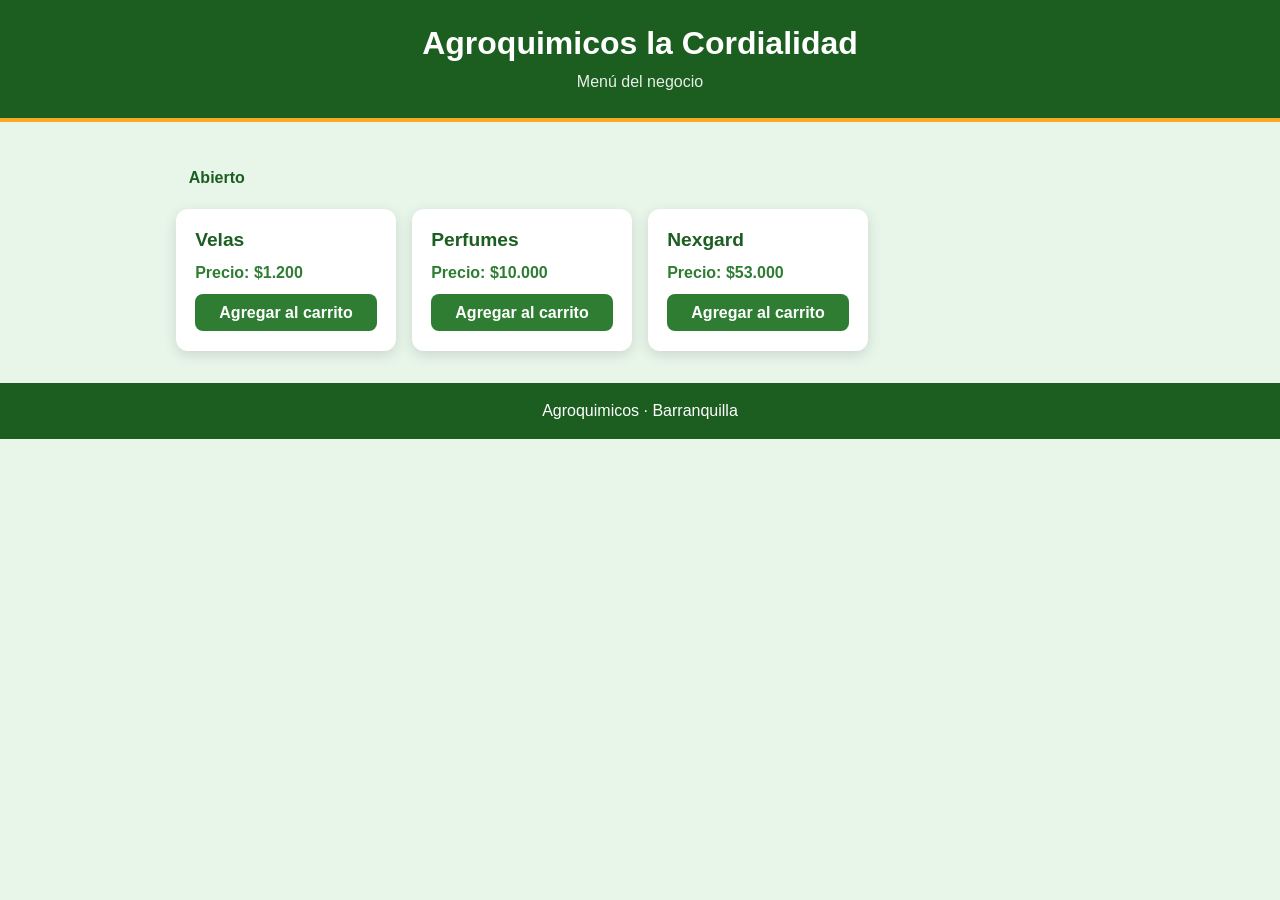
==== menu-negocio.html @ bdeda613 "Agrega diseño común a todas las interfaces (H2)" ====
<!DOCTYPE html>
<html lang="es">
<head>
    <meta charset="UTF-8">
    <meta name="viewport" content="width=device-width, initial-scale=1.0">
    <title>Menu Del Negocio</title>
    <link rel="stylesheet" href="css/style.css">
</head>
<body>
    <header class="site-header">
        <h1>Agroquimicos la Cordialidad</h1>
        <p>Menú del negocio</p>
    </header>

    <main>
        <p class="estado-negocio">Abierto</p>
        <ul class="menu-productos">
            <li>
                <h2>Velas</h2>
                <span class="precio">Precio: $1.200</span>
                <button>Agregar al carrito</button>
            </li>

            <li>
                <h2>Perfumes</h2>
                <span class="precio">Precio: $10.000</span>
                <button>Agregar al carrito</button>
            </li>

            <li>
                <h2>Nexgard</h2>
                <span class="precio">Precio: $53.000</span>
                <button>Agregar al carrito</button>
            </li>
        </ul>
    </main>

    <footer class="site-footer">
        <p>Agroquimicos · Barranquilla</p>
    </footer>
</body>
</html>
---- css/style.css ----
/* ==========================================================
   AgroQuimicos La Cordialidad - Estilos globales (H2)
   Diseño común para todas las interfaces
   ========================================================== */

/* ---------- Variables ---------- */
:root {
    --verde-oscuro: #1b5e20;
    --verde: #2e7d32;
    --verde-claro: #e8f5e9;
    --acento: #f9a825;
    --texto: #263238;
    --gris: #607d8b;
    --borde: #dfe5e0;
    --blanco: #ffffff;
    --radio: 12px;
    --sombra: 0 4px 14px rgba(0, 0, 0, 0.12);
}

/* ---------- Base ---------- */
* { box-sizing: border-box; }

body {
    background-image: url("../img/images.jpg");
    background-size: cover;
    background-position: center;
    background-repeat: no-repeat;
    background-attachment: fixed;
    background-color: var(--verde-claro);
    min-height: 100vh;
    margin: 0;
    font-family: "Segoe UI", Roboto, Arial, sans-serif;
    color: var(--texto);
    line-height: 1.5;
}

h1, h2, h3 { margin: 0 0 .5rem; line-height: 1.2; }

/* ---------- Encabezado y pie ---------- */
.site-header {
    background: var(--verde-oscuro);
    color: var(--blanco);
    text-align: center;
    padding: 1.5rem 1rem;
    border-bottom: 4px solid var(--acento);
}
.site-header h1 { font-size: 2rem; }
.site-header p { margin: 0; opacity: .9; }

.site-footer {
    background: var(--verde-oscuro);
    color: var(--blanco);
    text-align: center;
    padding: 1rem;
    margin-top: 2rem;
}
.site-footer p { margin: 0; }

/* ---------- Contenedor principal ---------- */
main, .contenedor {
    max-width: 960px;
    margin: 1.5rem auto;
    padding: 0 1rem;
}

/* ---------- Tarjetas ---------- */
.negocio-caja, .tarjeta, .pedidos-container {
    background: var(--blanco);
    border-radius: var(--radio);
    box-shadow: var(--sombra);
    padding: 1.5rem;
}
.negocio-caja { text-align: center; }
.negocio-caja img {
    max-width: 180px;
    height: auto;
    border-radius: var(--radio);
}

/* ---------- Botones ---------- */
button, .boton-menu {
    background: var(--verde);
    color: var(--blanco);
    border: none;
    border-radius: 8px;
    padding: .6rem 1.2rem;
    font-size: 1rem;
    font-weight: 600;
    cursor: pointer;
    transition: background .2s, transform .1s;
}
button:hover, .boton-menu:hover { background: var(--verde-oscuro); }
button:active, .boton-menu:active { transform: scale(.97); }
button:focus-visible, input:focus-visible, textarea:focus-visible {
    outline: 3px solid var(--acento);
    outline-offset: 2px;
}

/* ---------- Formularios (buscador y checkout) ---------- */
label { display: block; font-weight: 600; margin-bottom: .3rem; }

input[type="search"], input[type="tel"], input[type="text"], textarea {
    width: 100%;
    padding: .6rem .8rem;
    border: 1px solid var(--borde);
    border-radius: 8px;
    font: inherit;
    background: var(--blanco);
}
textarea { min-height: 90px; resize: vertical; }

.campo { margin-bottom: 1rem; }

/* ---------- Menú de productos ---------- */
.menu-productos {
    list-style: none;
    margin: 0;
    padding: 0;
    display: grid;
    grid-template-columns: repeat(auto-fill, minmax(220px, 1fr));
    gap: 1rem;
}
.menu-productos li {
    background: var(--blanco);
    border-radius: var(--radio);
    box-shadow: var(--sombra);
    padding: 1.2rem;
    display: flex;
    flex-direction: column;
    gap: .6rem;
}
.menu-productos h2 { font-size: 1.2rem; color: var(--verde-oscuro); margin: 0; }
.precio { font-weight: 700; color: var(--verde); }
.estado-negocio {
    display: inline-block;
    background: var(--verde-claro);
    color: var(--verde-oscuro);
    padding: .2rem .8rem;
    border-radius: 999px;
    font-weight: 600;
    margin-bottom: 1rem;
}

/* ---------- Tabla de pedidos ---------- */
.pedidos-container { width: 100%; overflow-x: auto; }

table {
    width: 100%;
    border-collapse: collapse;
    min-width: 500px;
}
caption {
    font-weight: bold;
    font-size: 1.2rem;
    margin-bottom: 10px;
    text-align: left;
}
th, td { padding: 12px 15px; text-align: left; border-bottom: 1px solid var(--borde); }
th { background-color: var(--verde-claro); color: var(--verde-oscuro); }
tbody tr:hover { background: #f6faf6; }

.estado { padding: 5px 10px; border-radius: 12px; font-size: .85rem; font-weight: bold; }
.preparando { background-color: #fff3cd; color: #856404; }

/* ---------- Responsive ---------- */
@media (max-width: 600px) {
    .site-header h1 { font-size: 1.5rem; }
    .negocio-caja, .tarjeta, .pedidos-container { padding: 1rem; }
}
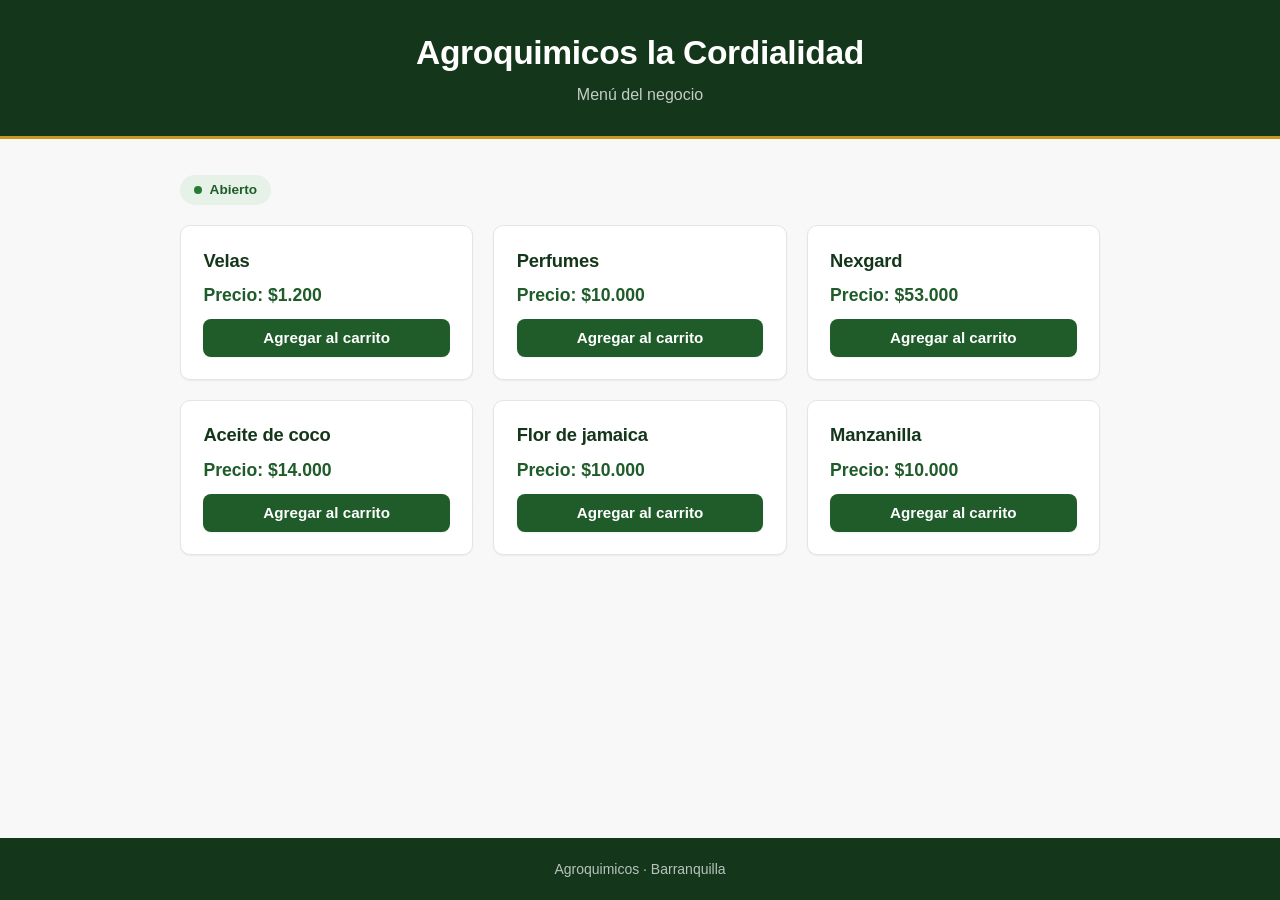
==== commit 97a7d830: "condimentos agregados con su precio e informacion" ====
--- a/menu-negocio.html
+++ b/menu-negocio.html
@@ -32,6 +32,24 @@
                 <span class="precio">Precio: $53.000</span>
                 <button>Agregar al carrito</button>
             </li>
+
+            <li>
+                <h2>Aceite de coco</h2>
+                <span class="precio">Precio: $14.000</span>
+                <button>Agregar al carrito</button>
+            </li>
+
+            <li>
+                <h2>Flor de jamaica</h2>
+                <span class="precio">Precio: $10.000</span>
+                <button>Agregar al carrito</button>
+            </li>
+
+            <li>
+                <h2>Manzanilla</h2>
+                <span class="precio">Precio: $10.000</span>
+                <button>Agregar al carrito</button>
+            </li>
         </ul>
     </main>
 
--- a/css/style.css
+++ b/css/style.css
@@ -1,169 +1,221 @@
 /* ==========================================================
    AgroQuimicos La Cordialidad - Estilos globales (H2)
-   Diseño común para todas las interfaces
+   Sistema de diseño común para todas las interfaces
    ========================================================== */
 
 /* ---------- Variables ---------- */
 :root {
-    --verde-oscuro: #1b5e20;
-    --verde: #2e7d32;
-    --verde-claro: #e8f5e9;
-    --acento: #f9a825;
-    --texto: #263238;
-    --gris: #607d8b;
-    --borde: #dfe5e0;
-    --blanco: #ffffff;
-    --radio: 12px;
-    --sombra: 0 4px 14px rgba(0, 0, 0, 0.12);
+    --verde-900: #14361a;
+    --verde-700: #1f5c2a;
+    --verde-600: #277a36;
+    --verde-100: #e6f2e8;
+    --verde-50:  #f4f8f5;
+    --fondo:     #f6f7f6;
+    --superficie:#ffffff;
+    --texto:     #1c2420;
+    --texto-suave: #5e6b64;
+    --borde:     #e2e7e3;
+    --acento:    #c9971c;
+    --radio:     10px;
+    --sombra-sm: 0 1px 2px rgba(16, 24, 20, .06);
+    --sombra-md: 0 4px 16px rgba(16, 24, 20, .08);
+    --fuente: "Inter", "Segoe UI", Roboto, "Helvetica Neue", Arial, sans-serif;
 }
 
 /* ---------- Base ---------- */
-* { box-sizing: border-box; }
+*, *::before, *::after { box-sizing: border-box; }
 
 body {
-    background-image: url("../img/images.jpg");
-    background-size: cover;
-    background-position: center;
-    background-repeat: no-repeat;
-    background-attachment: fixed;
-    background-color: var(--verde-claro);
+    margin: 0;
     min-height: 100vh;
-    margin: 0;
-    font-family: "Segoe UI", Roboto, Arial, sans-serif;
+    display: flex;
+    flex-direction: column;
+    font-family: var(--fuente);
+    font-size: 16px;
+    line-height: 1.6;
     color: var(--texto);
-    line-height: 1.5;
-}
-
-h1, h2, h3 { margin: 0 0 .5rem; line-height: 1.2; }
-
-/* ---------- Encabezado y pie ---------- */
+    background:
+        linear-gradient(rgba(246, 247, 246, .88), rgba(246, 247, 246, .88)),
+        url("../img/images.jpg") center / cover fixed no-repeat;
+    -webkit-font-smoothing: antialiased;
+}
+
+h1, h2, h3 { margin: 0 0 .5rem; line-height: 1.25; letter-spacing: -.01em; }
+a { color: inherit; text-decoration: none; }
+
+/* ---------- Encabezado ---------- */
 .site-header {
-    background: var(--verde-oscuro);
-    color: var(--blanco);
+    background: var(--verde-900);
+    color: #fff;
     text-align: center;
-    padding: 1.5rem 1rem;
-    border-bottom: 4px solid var(--acento);
-}
-.site-header h1 { font-size: 2rem; }
-.site-header p { margin: 0; opacity: .9; }
-
+    padding: 2rem 1rem 1.8rem;
+    border-bottom: 3px solid var(--acento);
+}
+.site-header h1 { font-size: clamp(1.5rem, 3.5vw, 2.1rem); font-weight: 700; }
+.site-header p  { margin: 0; font-size: 1rem; color: rgba(255, 255, 255, .75); }
+
+/* ---------- Contenido ---------- */
+main {
+    flex: 1;
+    width: 100%;
+    max-width: 960px;
+    margin: 2.25rem auto;
+    padding: 0 1.25rem;
+}
+main > h2 {
+    font-size: 1.35rem;
+    font-weight: 700;
+    color: var(--verde-900);
+    margin-bottom: 1.1rem;
+}
+
+/* ---------- Pie ---------- */
 .site-footer {
-    background: var(--verde-oscuro);
-    color: var(--blanco);
+    background: var(--verde-900);
+    color: rgba(255, 255, 255, .7);
     text-align: center;
-    padding: 1rem;
-    margin-top: 2rem;
+    padding: 1.25rem 1rem;
+    font-size: .875rem;
 }
 .site-footer p { margin: 0; }
-
-/* ---------- Contenedor principal ---------- */
-main, .contenedor {
-    max-width: 960px;
-    margin: 1.5rem auto;
-    padding: 0 1rem;
-}
 
 /* ---------- Tarjetas ---------- */
 .negocio-caja, .tarjeta, .pedidos-container {
-    background: var(--blanco);
+    background: var(--superficie);
+    border: 1px solid var(--borde);
     border-radius: var(--radio);
-    box-shadow: var(--sombra);
-    padding: 1.5rem;
+    box-shadow: var(--sombra-md);
+    padding: 2rem;
 }
 .negocio-caja { text-align: center; }
 .negocio-caja img {
-    max-width: 180px;
+    width: 150px;
+    max-width: 100%;
     height: auto;
     border-radius: var(--radio);
-}
+    box-shadow: var(--sombra-sm);
+}
+.negocio-caja h3 { margin-top: 1rem; font-size: 1.2rem; color: var(--verde-900); }
+.negocio-caja form { margin: 1.5rem auto; max-width: 520px; text-align: left; }
 
 /* ---------- Botones ---------- */
 button, .boton-menu {
-    background: var(--verde);
-    color: var(--blanco);
-    border: none;
+    display: inline-block;
+    background: var(--verde-700);
+    color: #fff;
+    border: 0;
     border-radius: 8px;
-    padding: .6rem 1.2rem;
-    font-size: 1rem;
-    font-weight: 600;
+    padding: .65rem 1.3rem;
+    font: 600 .95rem var(--fuente);
     cursor: pointer;
-    transition: background .2s, transform .1s;
-}
-button:hover, .boton-menu:hover { background: var(--verde-oscuro); }
-button:active, .boton-menu:active { transform: scale(.97); }
+    box-shadow: var(--sombra-sm);
+    transition: background .2s, box-shadow .2s;
+}
+button:hover, .boton-menu:hover { background: var(--verde-900); box-shadow: var(--sombra-md); }
 button:focus-visible, input:focus-visible, textarea:focus-visible {
-    outline: 3px solid var(--acento);
-    outline-offset: 2px;
-}
-
-/* ---------- Formularios (buscador y checkout) ---------- */
-label { display: block; font-weight: 600; margin-bottom: .3rem; }
+    outline: 3px solid rgba(39, 122, 54, .35);
+    outline-offset: 1px;
+}
+.negocio-caja form button { margin-top: .75rem; }
+.negocio-caja a { display: inline-block; margin-top: .5rem; }
+
+/* ---------- Formularios ---------- */
+label { display: block; margin-bottom: .35rem; font-size: .9rem; font-weight: 600; color: var(--texto); }
 
 input[type="search"], input[type="tel"], input[type="text"], textarea {
     width: 100%;
-    padding: .6rem .8rem;
+    padding: .7rem .9rem;
     border: 1px solid var(--borde);
     border-radius: 8px;
+    background: #fff;
     font: inherit;
-    background: var(--blanco);
-}
-textarea { min-height: 90px; resize: vertical; }
-
-.campo { margin-bottom: 1rem; }
+    color: var(--texto);
+    transition: border-color .2s, box-shadow .2s;
+}
+input:hover, textarea:hover { border-color: #c5cfc8; }
+input:focus, textarea:focus { border-color: var(--verde-600); }
+textarea { min-height: 100px; resize: vertical; }
+::placeholder { color: #98a39c; }
+
+.campo { margin-bottom: 1.25rem; }
 
 /* ---------- Menú de productos ---------- */
+.estado-negocio {
+    display: inline-flex;
+    align-items: center;
+    gap: .5rem;
+    margin: 0 0 1.25rem;
+    padding: .25rem .85rem;
+    background: var(--verde-100);
+    color: var(--verde-700);
+    border-radius: 999px;
+    font-weight: 600;
+    font-size: .85rem;
+}
+.estado-negocio::before {
+    content: "";
+    width: 8px; height: 8px;
+    border-radius: 50%;
+    background: var(--verde-600);
+}
+
 .menu-productos {
     list-style: none;
     margin: 0;
     padding: 0;
     display: grid;
-    grid-template-columns: repeat(auto-fill, minmax(220px, 1fr));
-    gap: 1rem;
+    grid-template-columns: repeat(auto-fill, minmax(230px, 1fr));
+    gap: 1.25rem;
 }
 .menu-productos li {
-    background: var(--blanco);
-    border-radius: var(--radio);
-    box-shadow: var(--sombra);
-    padding: 1.2rem;
     display: flex;
     flex-direction: column;
     gap: .6rem;
-}
-.menu-productos h2 { font-size: 1.2rem; color: var(--verde-oscuro); margin: 0; }
-.precio { font-weight: 700; color: var(--verde); }
-.estado-negocio {
+    background: var(--superficie);
+    border: 1px solid var(--borde);
+    border-radius: var(--radio);
+    box-shadow: var(--sombra-sm);
+    padding: 1.4rem;
+    transition: box-shadow .2s, border-color .2s;
+}
+.menu-productos li:hover { box-shadow: var(--sombra-md); border-color: #cbd6ce; }
+.menu-productos h2 { margin: 0; font-size: 1.15rem; color: var(--verde-900); }
+.precio { font-size: 1.1rem; font-weight: 700; color: var(--verde-700); }
+.menu-productos button { margin-top: auto; width: 100%; }
+
+/* ---------- Tabla de pedidos ---------- */
+.pedidos-container { overflow-x: auto; }
+
+table { width: 100%; min-width: 520px; border-collapse: collapse; }
+caption {
+    margin-bottom: .75rem;
+    text-align: left;
+    font-size: 1.25rem;
+    font-weight: 700;
+    color: var(--verde-900);
+}
+th, td { padding: 13px 16px; text-align: left; border-bottom: 1px solid var(--borde); }
+th {
+    background: var(--verde-50);
+    color: var(--texto-suave);
+    font-size: .75rem;
+    text-transform: uppercase;
+    letter-spacing: .06em;
+}
+tbody tr:hover { background: var(--verde-50); }
+
+.estado {
     display: inline-block;
-    background: var(--verde-claro);
-    color: var(--verde-oscuro);
-    padding: .2rem .8rem;
+    padding: .2rem .75rem;
     border-radius: 999px;
+    font-size: .8rem;
     font-weight: 600;
-    margin-bottom: 1rem;
-}
-
-/* ---------- Tabla de pedidos ---------- */
-.pedidos-container { width: 100%; overflow-x: auto; }
-
-table {
-    width: 100%;
-    border-collapse: collapse;
-    min-width: 500px;
-}
-caption {
-    font-weight: bold;
-    font-size: 1.2rem;
-    margin-bottom: 10px;
-    text-align: left;
-}
-th, td { padding: 12px 15px; text-align: left; border-bottom: 1px solid var(--borde); }
-th { background-color: var(--verde-claro); color: var(--verde-oscuro); }
-tbody tr:hover { background: #f6faf6; }
-
-.estado { padding: 5px 10px; border-radius: 12px; font-size: .85rem; font-weight: bold; }
-.preparando { background-color: #fff3cd; color: #856404; }
+}
+.preparando { background: #fdf3d6; color: #7a5900; }
 
 /* ---------- Responsive ---------- */
 @media (max-width: 600px) {
-    .site-header h1 { font-size: 1.5rem; }
-    .negocio-caja, .tarjeta, .pedidos-container { padding: 1rem; }
-}
+    .site-header { padding: 1.5rem 1rem 1.3rem; }
+    main { margin: 1.25rem auto; }
+    .negocio-caja, .tarjeta, .pedidos-container { padding: 1.25rem; }
+}
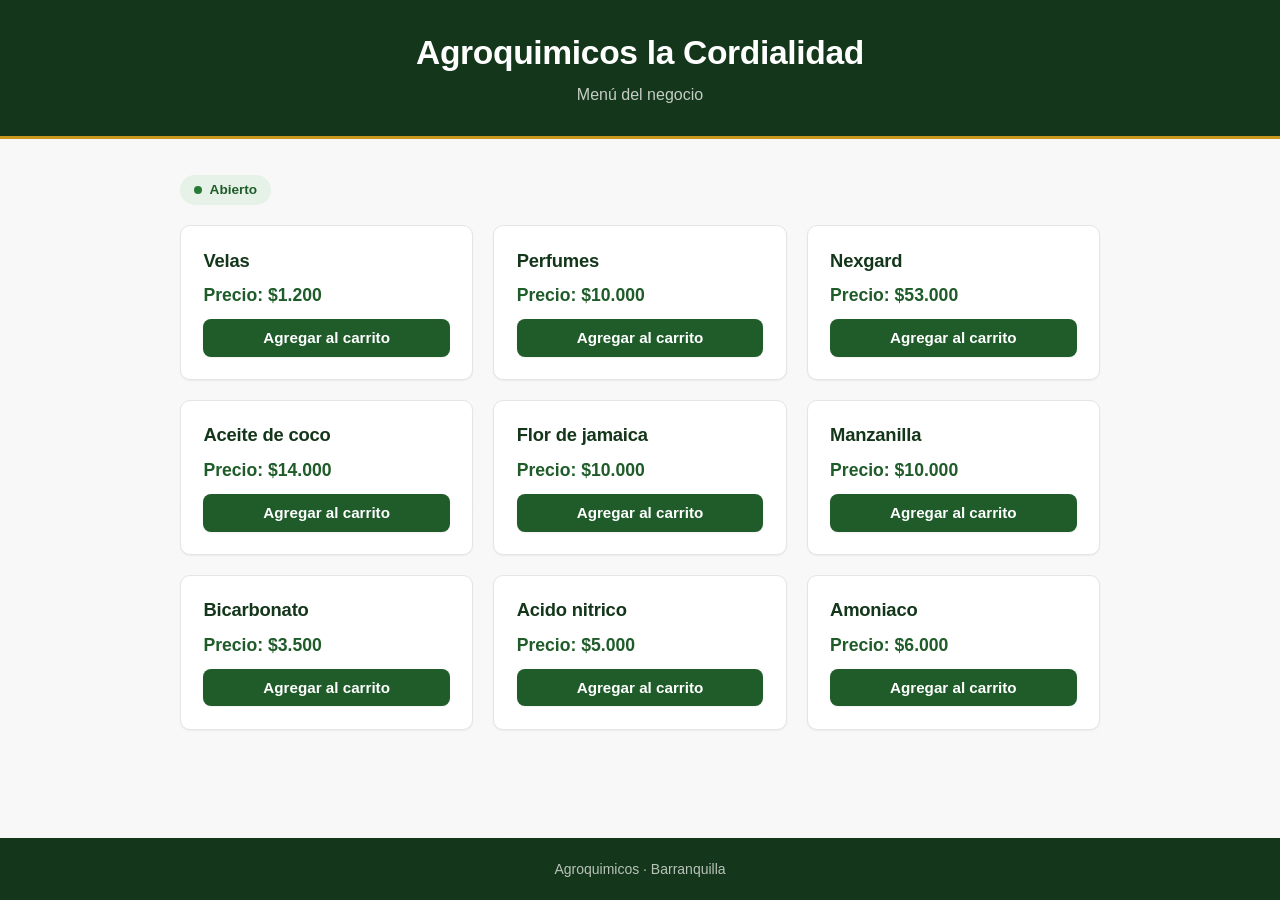
==== commit 356a3d4c: "Productos quimicos agregados" ====
--- a/menu-negocio.html
+++ b/menu-negocio.html
@@ -50,6 +50,24 @@
                 <span class="precio">Precio: $10.000</span>
                 <button>Agregar al carrito</button>
             </li>
+
+            <li>
+                <h2>Bicarbonato</h2>
+                <span class="precio">Precio: $3.500</span>
+                <button>Agregar al carrito</button>
+            </li>
+
+            <li>
+                <h2>Acido nitrico</h2>
+                <span class="precio">Precio: $5.000</span>
+                <button>Agregar al carrito</button>
+            </li>
+
+            <li>
+                <h2>Amoniaco</h2>
+                <span class="precio">Precio: $6.000</span>
+                <button>Agregar al carrito</button>
+            </li>
         </ul>
     </main>
 
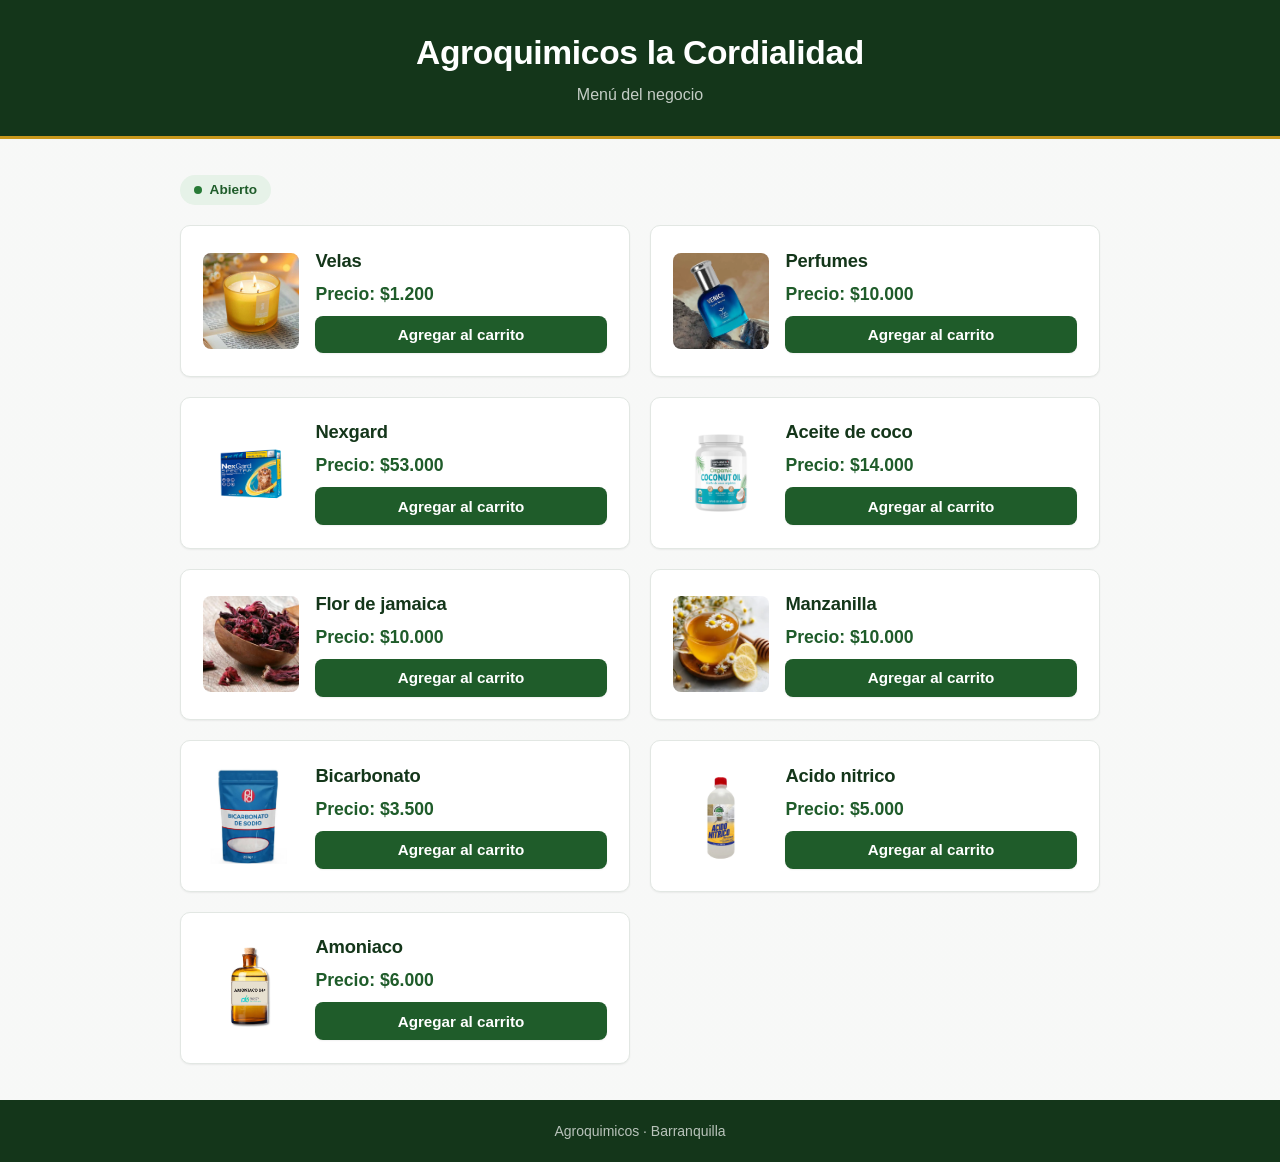
==== commit 087ae731: "Agrega fotos a los productos del menú" ====
--- a/menu-negocio.html
+++ b/menu-negocio.html
@@ -16,57 +16,84 @@
         <p class="estado-negocio">Abierto</p>
         <ul class="menu-productos">
             <li>
-                <h2>Velas</h2>
-                <span class="precio">Precio: $1.200</span>
-                <button>Agregar al carrito</button>
+                <img class="producto-img" src="img/productos/velas.jpg" alt="Velas">
+                <div class="producto-info">
+                    <h2>Velas</h2>
+                    <span class="precio">Precio: $1.200</span>
+                    <button>Agregar al carrito</button>
+                </div>
             </li>
 
             <li>
-                <h2>Perfumes</h2>
-                <span class="precio">Precio: $10.000</span>
-                <button>Agregar al carrito</button>
+                <img class="producto-img" src="img/productos/perfumes.jpg" alt="Perfumes">
+                <div class="producto-info">
+                    <h2>Perfumes</h2>
+                    <span class="precio">Precio: $10.000</span>
+                    <button>Agregar al carrito</button>
+                </div>
             </li>
 
             <li>
-                <h2>Nexgard</h2>
-                <span class="precio">Precio: $53.000</span>
-                <button>Agregar al carrito</button>
+                <img class="producto-img" src="img/productos/nexgard.jpg" alt="Nexgard">
+                <div class="producto-info">
+                    <h2>Nexgard</h2>
+                    <span class="precio">Precio: $53.000</span>
+                    <button>Agregar al carrito</button>
+                </div>
             </li>
 
             <li>
-                <h2>Aceite de coco</h2>
-                <span class="precio">Precio: $14.000</span>
-                <button>Agregar al carrito</button>
+                <img class="producto-img" src="img/productos/aceite-de-coco.jpg" alt="Aceite de coco">
+                <div class="producto-info">
+                    <h2>Aceite de coco</h2>
+                    <span class="precio">Precio: $14.000</span>
+                    <button>Agregar al carrito</button>
+                </div>
             </li>
 
             <li>
-                <h2>Flor de jamaica</h2>
-                <span class="precio">Precio: $10.000</span>
-                <button>Agregar al carrito</button>
+                <img class="producto-img" src="img/productos/flor-de-jamaica.jpg" alt="Flor de jamaica">
+                <div class="producto-info">
+                    <h2>Flor de jamaica</h2>
+                    <span class="precio">Precio: $10.000</span>
+                    <button>Agregar al carrito</button>
+                </div>
             </li>
 
             <li>
-                <h2>Manzanilla</h2>
-                <span class="precio">Precio: $10.000</span>
-                <button>Agregar al carrito</button>
+                <img class="producto-img" src="img/productos/manzanilla.jpg" alt="Manzanilla">
+                <div class="producto-info">
+                    <h2>Manzanilla</h2>
+                    <span class="precio">Precio: $10.000</span>
+                    <button>Agregar al carrito</button>
+                </div>
             </li>
 
             <li>
-                <h2>Bicarbonato</h2>
-                <span class="precio">Precio: $3.500</span>
-                <button>Agregar al carrito</button>
+                <img class="producto-img" src="img/productos/bicarbonato.jpg" alt="Bicarbonato">
+                <div class="producto-info">
+                    <h2>Bicarbonato</h2>
+                    <span class="precio">Precio: $3.500</span>
+                    <button>Agregar al carrito</button>
+                </div>
             </li>
 
             <li>
-                <h2>Acido nitrico</h2>
-                <span class="precio">Precio: $5.000</span>
-                <button>Agregar al carrito</button>
+                <img class="producto-img" src="img/productos/acido-nitrico.jpg" alt="Acido nitrico">
+                <div class="producto-info">
+                    <h2>Acido nitrico</h2>
+                    <span class="precio">Precio: $5.000</span>
+                    <button>Agregar al carrito</button>
+                </div>
             </li>
 
             <li>
-                <h2>Amoniaco</h2>
-                <span class="precio">Precio: $6.000</span>
-                <button>Agregar al carrito</button>
+                <img class="producto-img" src="img/productos/amoniaco.jpg" alt="Amoniaco">
+                <div class="producto-info">
+                    <h2>Amoniaco</h2>
+                    <span class="precio">Precio: $6.000</span>
+                    <button>Agregar al carrito</button>
+                </div>
             </li>
         </ul>
     </main>
--- a/css/style.css
+++ b/css/style.css
@@ -164,7 +164,7 @@
     margin: 0;
     padding: 0;
     display: grid;
-    grid-template-columns: repeat(auto-fill, minmax(230px, 1fr));
+    grid-template-columns: repeat(auto-fill, minmax(320px, 1fr));
     gap: 1.25rem;
 }
 .menu-productos li {
@@ -219,3 +219,27 @@
     main { margin: 1.25rem auto; }
     .negocio-caja, .tarjeta, .pedidos-container { padding: 1.25rem; }
 }
+
+/* ---------- Menú: foto del producto a la izquierda ---------- */
+.menu-productos li {
+    flex-direction: row;
+    align-items: center;
+    gap: 1rem;
+}
+.producto-img {
+    width: 96px;
+    height: 96px;
+    flex-shrink: 0;
+    object-fit: cover;
+    border-radius: 8px;
+    background: var(--verde-100);
+    color: var(--texto-suave);
+    font-size: .75rem;
+}
+.producto-info {
+    flex: 1;
+    min-width: 0;
+    display: flex;
+    flex-direction: column;
+    gap: .5rem;
+}
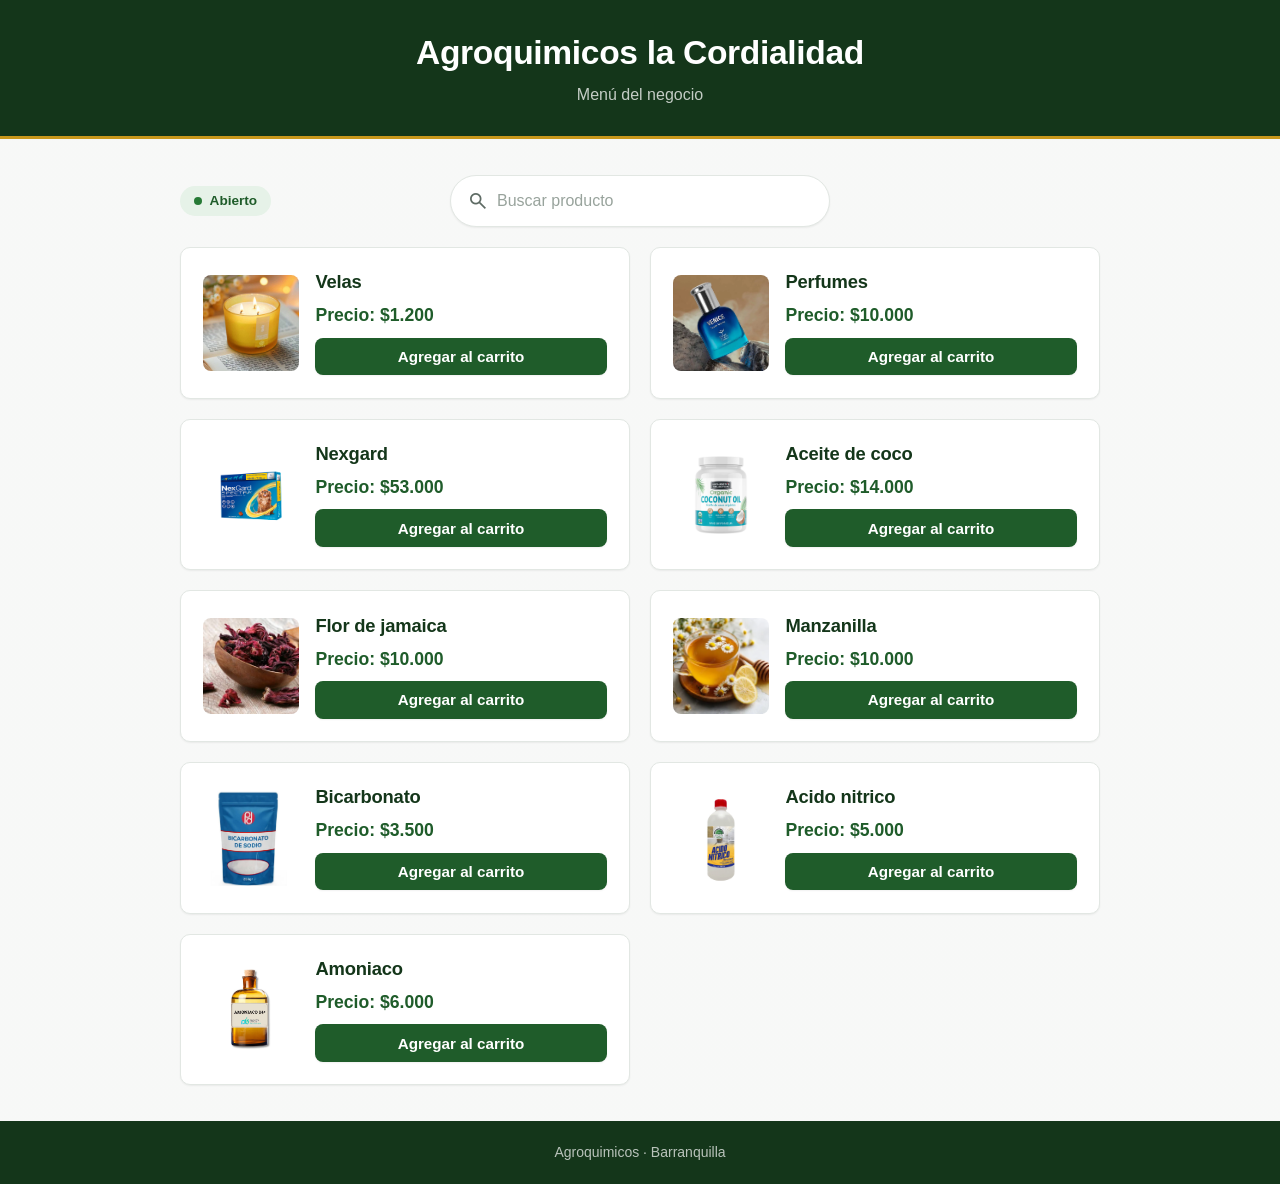
==== commit 86cac05e: "Agrego barra de búsqueda al menú" ====
--- a/menu-negocio.html
+++ b/menu-negocio.html
@@ -4,6 +4,7 @@
     <meta charset="UTF-8">
     <meta name="viewport" content="width=device-width, initial-scale=1.0">
     <title>Menu Del Negocio</title>
+    <link rel="stylesheet" href="https://fonts.googleapis.com/css2?family=Material+Symbols+Outlined:opsz,wght,FILL,GRAD@24,400,0,0&icon_names=search" />
     <link rel="stylesheet" href="css/style.css">
 </head>
 <body>
@@ -13,7 +14,16 @@
     </header>
 
     <main>
-        <p class="estado-negocio">Abierto</p>
+        <div class="menu-toolbar">
+            <p class="estado-negocio">Abierto</p>
+            <form class="search-form" role="search">
+                <div class="search">
+                    <span class="search-icon material-symbols-outlined" aria-hidden="true">search</span>
+                    <input class="search-input" type="search" placeholder="Buscar producto" aria-label="Buscar producto" autocomplete="off">
+                </div>
+            </form>
+        </div>
+
         <ul class="menu-productos">
             <li>
                 <img class="producto-img" src="img/productos/velas.jpg" alt="Velas">
--- a/css/style.css
+++ b/css/style.css
@@ -139,6 +139,70 @@
 
 .campo { margin-bottom: 1.25rem; }
 
+/* ---------- Barra superior del menú: estado + búsqueda ---------- */
+.menu-toolbar {
+    display: grid;
+    grid-template-columns: 1fr minmax(0, 380px) 1fr;
+    align-items: center;
+    margin-bottom: 1.25rem;
+}
+.menu-toolbar .estado-negocio {
+    grid-column: 1;
+    grid-row: 1;
+    justify-self: start;
+    margin: 0;
+}
+.search-form {
+    grid-column: 2;
+    grid-row: 1;
+    width: 100%;
+    margin: 0;
+}
+
+/* ---------- Barra de búsqueda ---------- */
+.search {
+    width: 100%;
+    display: flex;
+    align-items: center;
+    gap: .5rem;
+    padding: .25rem 1rem;
+    border: 1px solid var(--borde);
+    border-radius: 28px;
+    background: var(--superficie);
+    box-shadow: var(--sombra-sm);
+    transition: border-color .2s, box-shadow .2s;
+}
+.search:focus-within {
+    border-color: var(--verde-600);
+    box-shadow: 0 0 0 3px rgba(39, 122, 54, .2);
+}
+.search-icon {
+    color: var(--texto-suave);
+    font-size: 22px;
+    user-select: none;
+}
+/* ".search .search-input" gana en especificidad a la regla global
+   input[type="search"], que le ponía borde, relleno y width:100% */
+.search .search-input {
+    flex: 1;
+    min-width: 0;
+    width: auto;
+    padding: .5rem 0;
+    border: none;
+    border-radius: 0;
+    background: transparent;
+    box-shadow: none;
+    outline: none;
+    font: inherit;
+    color: var(--texto);
+}
+.search .search-input:hover,
+.search .search-input:focus,
+.search .search-input:focus-visible {
+    border: none;
+    outline: none;
+}
+
 /* ---------- Menú de productos ---------- */
 .estado-negocio {
     display: inline-flex;
@@ -218,6 +282,16 @@
     .site-header { padding: 1.5rem 1rem 1.3rem; }
     main { margin: 1.25rem auto; }
     .negocio-caja, .tarjeta, .pedidos-container { padding: 1.25rem; }
+    .menu-toolbar {
+        grid-template-columns: 1fr;
+        gap: .75rem;
+    }
+    .search-form {
+        grid-column: 1;
+        grid-row: 2;
+        justify-self: center;
+        max-width: 380px;
+    }
 }
 
 /* ---------- Menú: foto del producto a la izquierda ---------- */
@@ -242,4 +316,4 @@
     display: flex;
     flex-direction: column;
     gap: .5rem;
-}
+}
